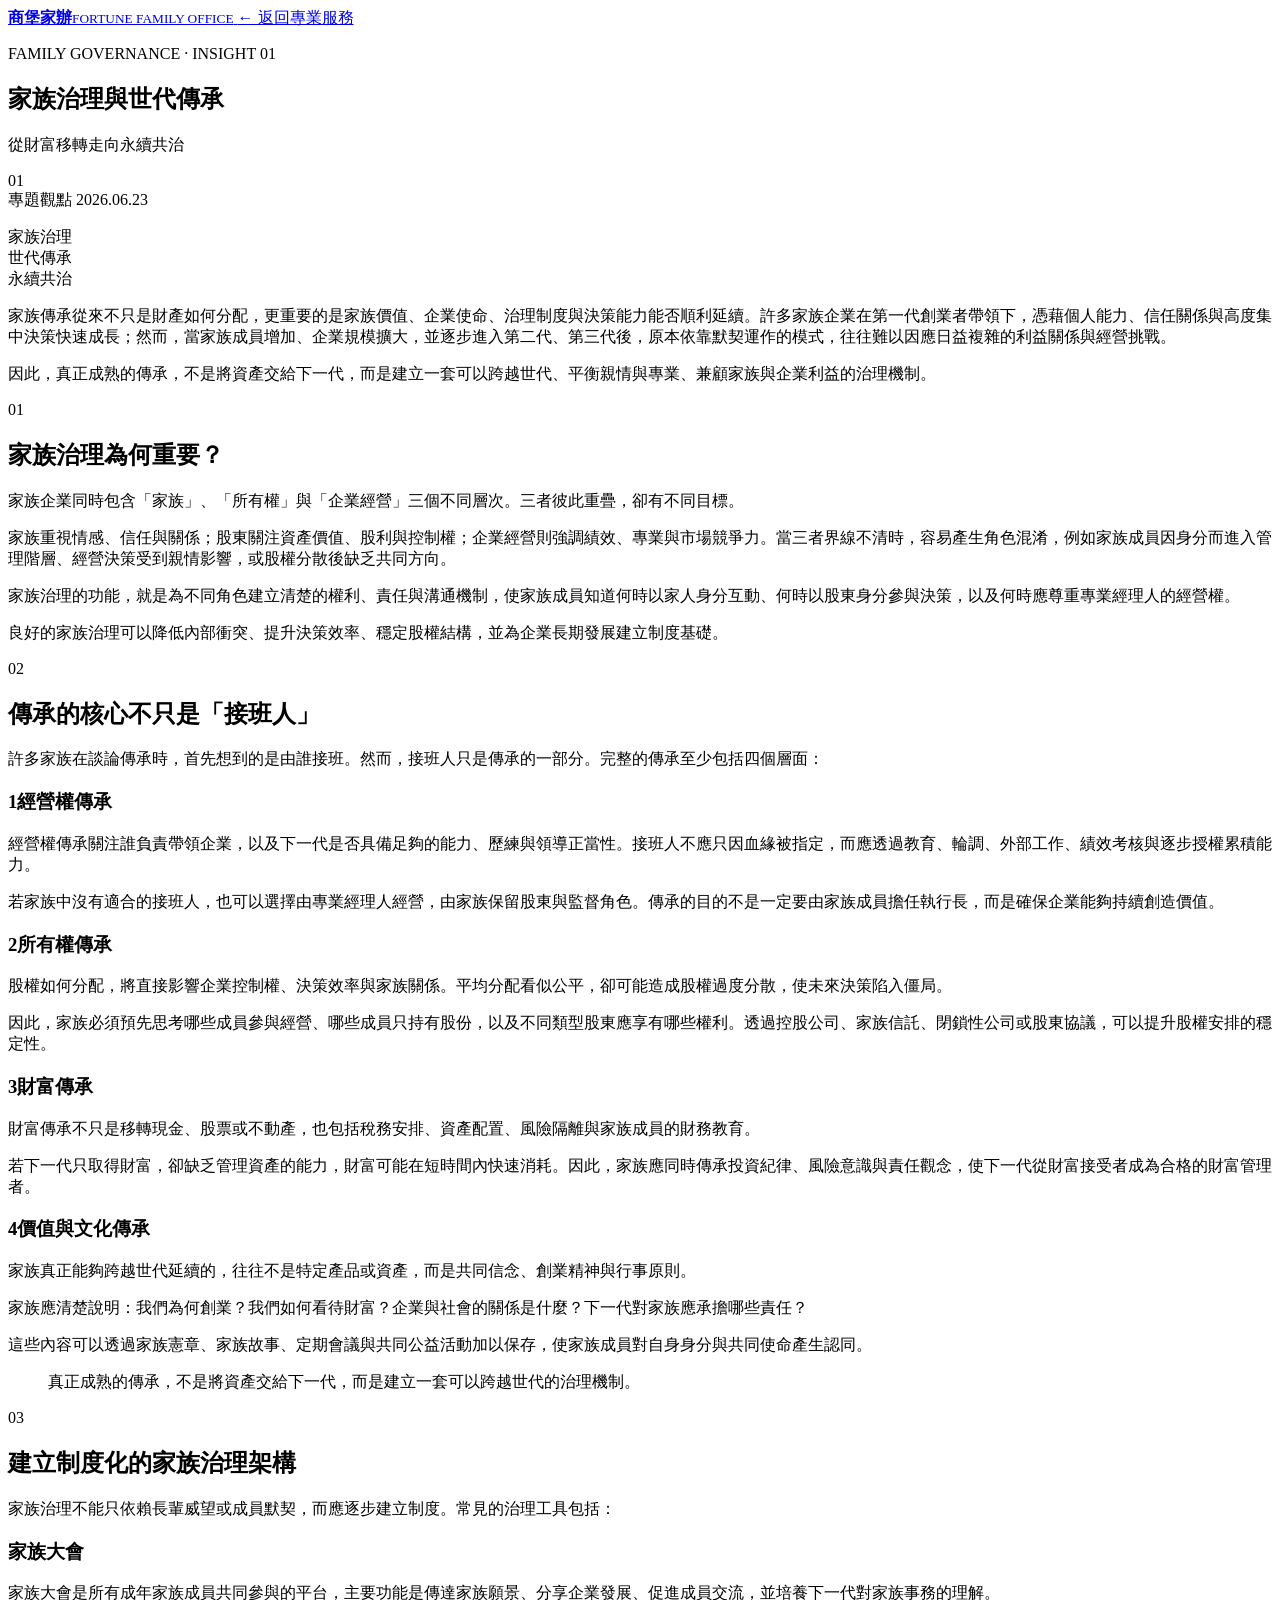
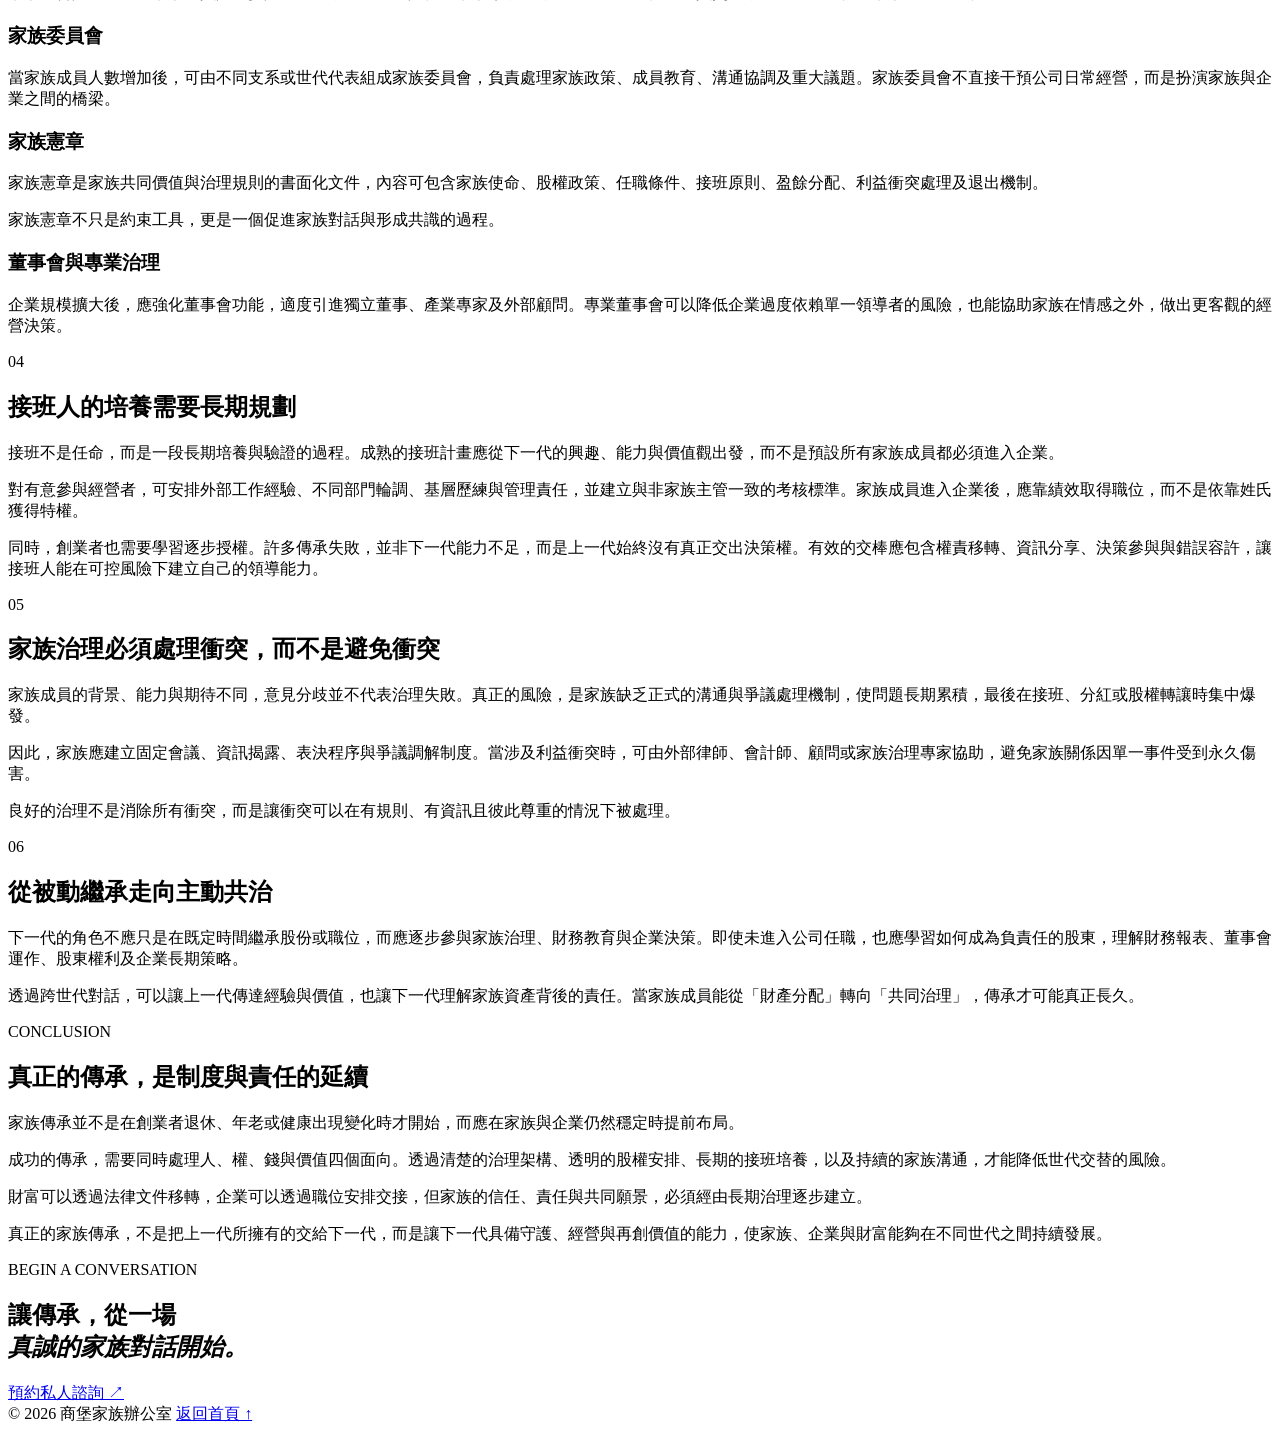
==== family-governance.html @ b56f7e8a "Refresh article styles" ====
<!DOCTYPE html>
<html lang="zh-Hant">
<head>
  <meta charset="UTF-8">
  <meta name="viewport" content="width=device-width, initial-scale=1.0">
  <meta name="description" content="家族治理與世代傳承：從財富移轉走向永續共治。">
  <title>家族治理與世代傳承｜商堡家辦</title>
  <link rel="preconnect" href="https://fonts.googleapis.com">
  <link rel="preconnect" href="https://fonts.gstatic.com" crossorigin>
  <link href="https://fonts.googleapis.com/css2?family=Noto+Sans+TC:wght@300;400;500;600;700&family=Noto+Serif+TC:wght@500;600;700&display=swap" rel="stylesheet">
  <link rel="stylesheet" href="styles.css?v=20260623-2">
</head>
<body class="article-page">
  <header class="article-header">
    <a class="brand" href="index.html" aria-label="返回商堡家辦首頁">
      <span class="brand-mark" aria-hidden="true"><i></i><i></i><i></i></span>
      <span><strong>商堡家辦</strong><small>FORTUNE FAMILY OFFICE</small></span>
    </a>
    <a class="article-back" href="index.html#services">← 返回專業服務</a>
  </header>

  <main>
    <section class="article-hero">
      <div class="article-hero-image" aria-hidden="true"></div>
      <div class="article-hero-shade"></div>
      <div class="article-hero-content">
        <p class="eyebrow light">FAMILY GOVERNANCE · INSIGHT 01</p>
        <h1>家族治理與世代傳承</h1>
        <p class="article-subtitle">從財富移轉走向永續共治</p>
      </div>
      <span class="article-index">01</span>
    </section>

    <article class="longform">
      <aside class="article-aside">
        <span>專題觀點</span>
        <time datetime="2026-06-23">2026.06.23</time>
        <div class="aside-line"></div>
        <p>家族治理<br>世代傳承<br>永續共治</p>
      </aside>

      <div class="article-body">
        <p class="article-lead">家族傳承從來不只是財產如何分配，更重要的是家族價值、企業使命、治理制度與決策能力能否順利延續。許多家族企業在第一代創業者帶領下，憑藉個人能力、信任關係與高度集中決策快速成長；然而，當家族成員增加、企業規模擴大，並逐步進入第二代、第三代後，原本依靠默契運作的模式，往往難以因應日益複雜的利益關係與經營挑戰。</p>
        <p>因此，真正成熟的傳承，不是將資產交給下一代，而是建立一套可以跨越世代、平衡親情與專業、兼顧家族與企業利益的治理機制。</p>

        <section>
          <span class="chapter">01</span>
          <h2>家族治理為何重要？</h2>
          <p>家族企業同時包含「家族」、「所有權」與「企業經營」三個不同層次。三者彼此重疊，卻有不同目標。</p>
          <p>家族重視情感、信任與關係；股東關注資產價值、股利與控制權；企業經營則強調績效、專業與市場競爭力。當三者界線不清時，容易產生角色混淆，例如家族成員因身分而進入管理階層、經營決策受到親情影響，或股權分散後缺乏共同方向。</p>
          <p>家族治理的功能，就是為不同角色建立清楚的權利、責任與溝通機制，使家族成員知道何時以家人身分互動、何時以股東身分參與決策，以及何時應尊重專業經理人的經營權。</p>
          <p>良好的家族治理可以降低內部衝突、提升決策效率、穩定股權結構，並為企業長期發展建立制度基礎。</p>
        </section>

        <section>
          <span class="chapter">02</span>
          <h2>傳承的核心不只是「接班人」</h2>
          <p>許多家族在談論傳承時，首先想到的是由誰接班。然而，接班人只是傳承的一部分。完整的傳承至少包括四個層面：</p>
          <h3><span>1</span>經營權傳承</h3>
          <p>經營權傳承關注誰負責帶領企業，以及下一代是否具備足夠的能力、歷練與領導正當性。接班人不應只因血緣被指定，而應透過教育、輪調、外部工作、績效考核與逐步授權累積能力。</p>
          <p>若家族中沒有適合的接班人，也可以選擇由專業經理人經營，由家族保留股東與監督角色。傳承的目的不是一定要由家族成員擔任執行長，而是確保企業能夠持續創造價值。</p>
          <h3><span>2</span>所有權傳承</h3>
          <p>股權如何分配，將直接影響企業控制權、決策效率與家族關係。平均分配看似公平，卻可能造成股權過度分散，使未來決策陷入僵局。</p>
          <p>因此，家族必須預先思考哪些成員參與經營、哪些成員只持有股份，以及不同類型股東應享有哪些權利。透過控股公司、家族信託、閉鎖性公司或股東協議，可以提升股權安排的穩定性。</p>
          <h3><span>3</span>財富傳承</h3>
          <p>財富傳承不只是移轉現金、股票或不動產，也包括稅務安排、資產配置、風險隔離與家族成員的財務教育。</p>
          <p>若下一代只取得財富，卻缺乏管理資產的能力，財富可能在短時間內快速消耗。因此，家族應同時傳承投資紀律、風險意識與責任觀念，使下一代從財富接受者成為合格的財富管理者。</p>
          <h3><span>4</span>價值與文化傳承</h3>
          <p>家族真正能夠跨越世代延續的，往往不是特定產品或資產，而是共同信念、創業精神與行事原則。</p>
          <p>家族應清楚說明：我們為何創業？我們如何看待財富？企業與社會的關係是什麼？下一代對家族應承擔哪些責任？</p>
          <p>這些內容可以透過家族憲章、家族故事、定期會議與共同公益活動加以保存，使家族成員對自身身分與共同使命產生認同。</p>
        </section>

        <blockquote>真正成熟的傳承，不是將資產交給下一代，而是建立一套可以跨越世代的治理機制。</blockquote>

        <section>
          <span class="chapter">03</span>
          <h2>建立制度化的家族治理架構</h2>
          <p>家族治理不能只依賴長輩威望或成員默契，而應逐步建立制度。常見的治理工具包括：</p>
          <h3>家族大會</h3>
          <p>家族大會是所有成年家族成員共同參與的平台，主要功能是傳達家族願景、分享企業發展、促進成員交流，並培養下一代對家族事務的理解。</p>
          <h3>家族委員會</h3>
          <p>當家族成員人數增加後，可由不同支系或世代代表組成家族委員會，負責處理家族政策、成員教育、溝通協調及重大議題。家族委員會不直接干預公司日常經營，而是扮演家族與企業之間的橋梁。</p>
          <h3>家族憲章</h3>
          <p>家族憲章是家族共同價值與治理規則的書面化文件，內容可包含家族使命、股權政策、任職條件、接班原則、盈餘分配、利益衝突處理及退出機制。</p>
          <p>家族憲章不只是約束工具，更是一個促進家族對話與形成共識的過程。</p>
          <h3>董事會與專業治理</h3>
          <p>企業規模擴大後，應強化董事會功能，適度引進獨立董事、產業專家及外部顧問。專業董事會可以降低企業過度依賴單一領導者的風險，也能協助家族在情感之外，做出更客觀的經營決策。</p>
        </section>

        <section>
          <span class="chapter">04</span>
          <h2>接班人的培養需要長期規劃</h2>
          <p>接班不是任命，而是一段長期培養與驗證的過程。成熟的接班計畫應從下一代的興趣、能力與價值觀出發，而不是預設所有家族成員都必須進入企業。</p>
          <p>對有意參與經營者，可安排外部工作經驗、不同部門輪調、基層歷練與管理責任，並建立與非家族主管一致的考核標準。家族成員進入企業後，應靠績效取得職位，而不是依靠姓氏獲得特權。</p>
          <p>同時，創業者也需要學習逐步授權。許多傳承失敗，並非下一代能力不足，而是上一代始終沒有真正交出決策權。有效的交棒應包含權責移轉、資訊分享、決策參與與錯誤容許，讓接班人能在可控風險下建立自己的領導能力。</p>
        </section>

        <section>
          <span class="chapter">05</span>
          <h2>家族治理必須處理衝突，而不是避免衝突</h2>
          <p>家族成員的背景、能力與期待不同，意見分歧並不代表治理失敗。真正的風險，是家族缺乏正式的溝通與爭議處理機制，使問題長期累積，最後在接班、分紅或股權轉讓時集中爆發。</p>
          <p>因此，家族應建立固定會議、資訊揭露、表決程序與爭議調解制度。當涉及利益衝突時，可由外部律師、會計師、顧問或家族治理專家協助，避免家族關係因單一事件受到永久傷害。</p>
          <p>良好的治理不是消除所有衝突，而是讓衝突可以在有規則、有資訊且彼此尊重的情況下被處理。</p>
        </section>

        <section>
          <span class="chapter">06</span>
          <h2>從被動繼承走向主動共治</h2>
          <p>下一代的角色不應只是在既定時間繼承股份或職位，而應逐步參與家族治理、財務教育與企業決策。即使未進入公司任職，也應學習如何成為負責任的股東，理解財務報表、董事會運作、股東權利及企業長期策略。</p>
          <p>透過跨世代對話，可以讓上一代傳達經驗與價值，也讓下一代理解家族資產背後的責任。當家族成員能從「財產分配」轉向「共同治理」，傳承才可能真正長久。</p>
        </section>

        <section class="conclusion">
          <p class="eyebrow">CONCLUSION</p>
          <h2>真正的傳承，是制度與責任的延續</h2>
          <p>家族傳承並不是在創業者退休、年老或健康出現變化時才開始，而應在家族與企業仍然穩定時提前布局。</p>
          <p>成功的傳承，需要同時處理人、權、錢與價值四個面向。透過清楚的治理架構、透明的股權安排、長期的接班培養，以及持續的家族溝通，才能降低世代交替的風險。</p>
          <p>財富可以透過法律文件移轉，企業可以透過職位安排交接，但家族的信任、責任與共同願景，必須經由長期治理逐步建立。</p>
          <p>真正的家族傳承，不是把上一代所擁有的交給下一代，而是讓下一代具備守護、經營與再創價值的能力，使家族、企業與財富能夠在不同世代之間持續發展。</p>
        </section>
      </div>
    </article>

    <section class="article-cta">
      <p class="eyebrow light">BEGIN A CONVERSATION</p>
      <h2>讓傳承，從一場<br><em>真誠的家族對話開始。</em></h2>
      <a class="btn btn-gold" href="https://mail.google.com/mail/?view=cm&amp;fs=1&amp;to=Test%40gmail.com" target="_blank" rel="noopener noreferrer">預約私人諮詢 <span>↗</span></a>
    </section>
  </main>

  <footer class="article-footer">
    <span>© 2026 商堡家族辦公室</span>
    <a href="index.html">返回首頁 ↑</a>
  </footer>
</body>
</html>
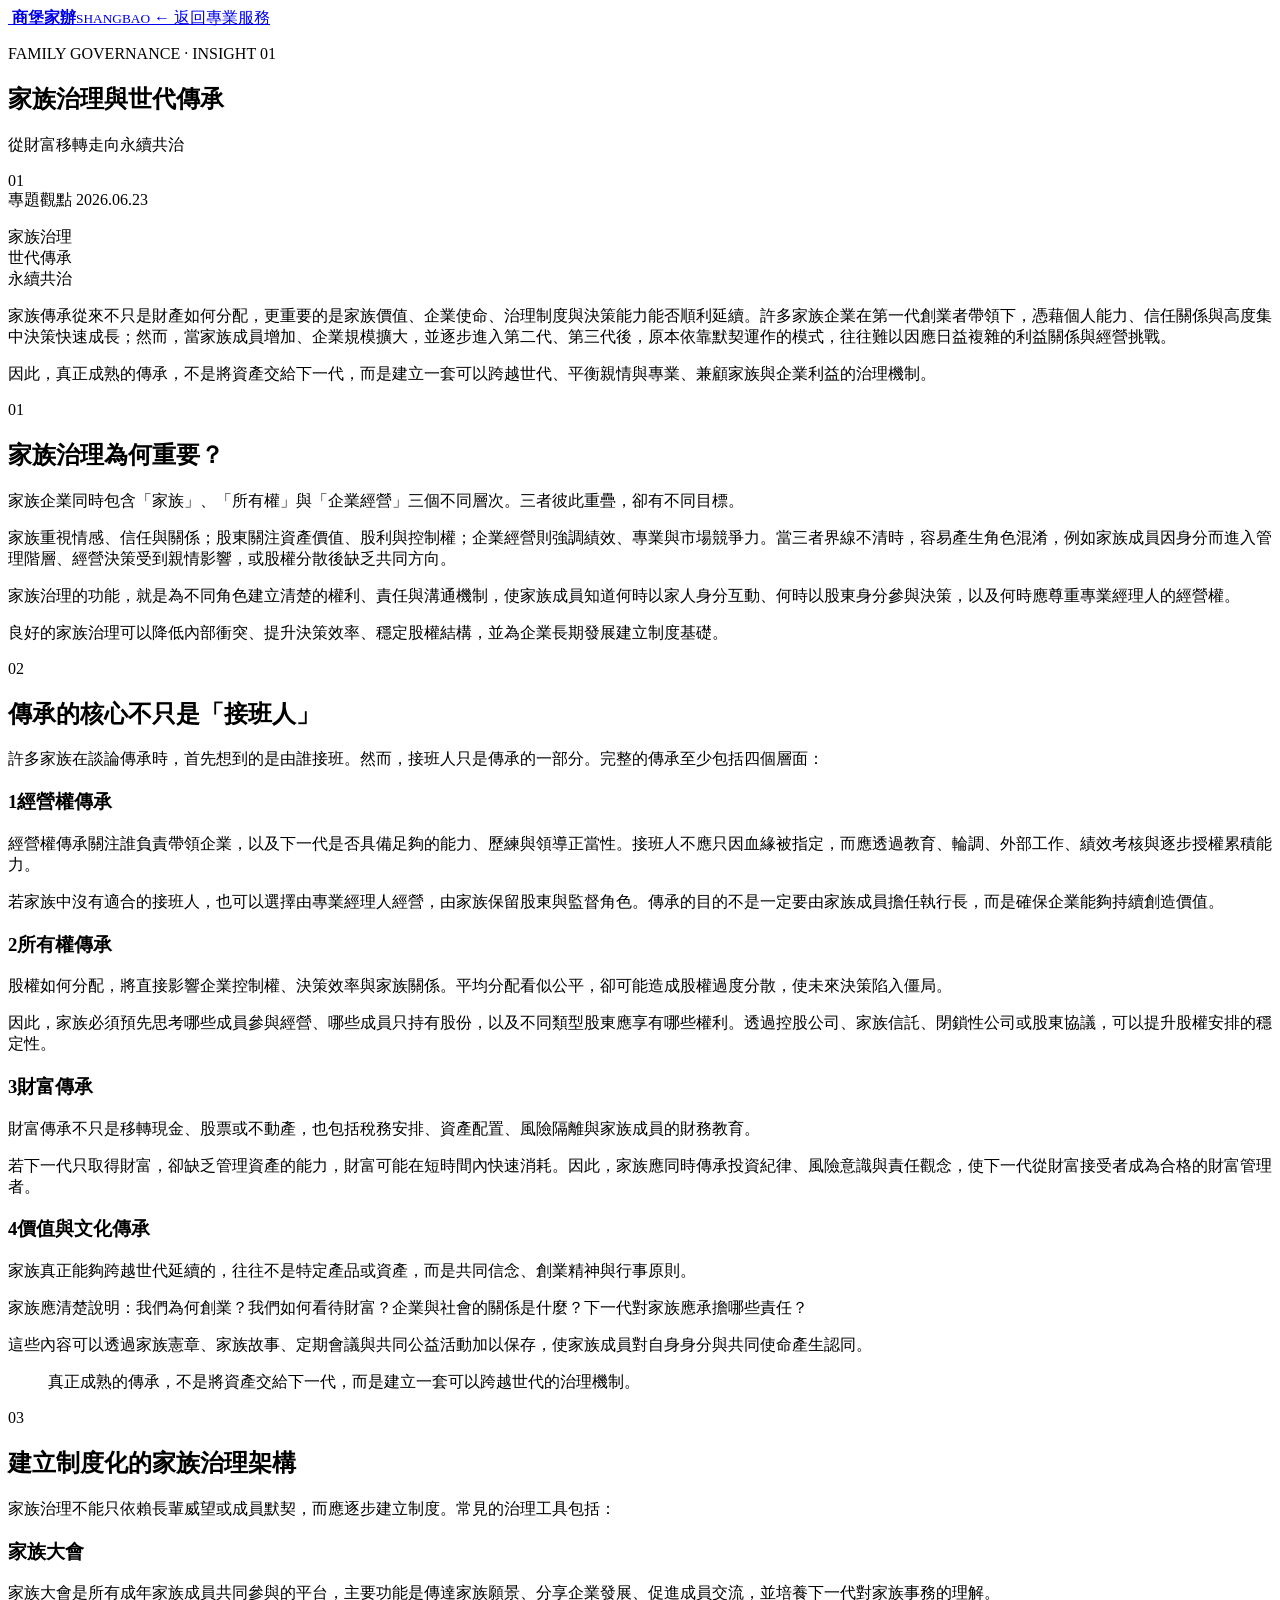
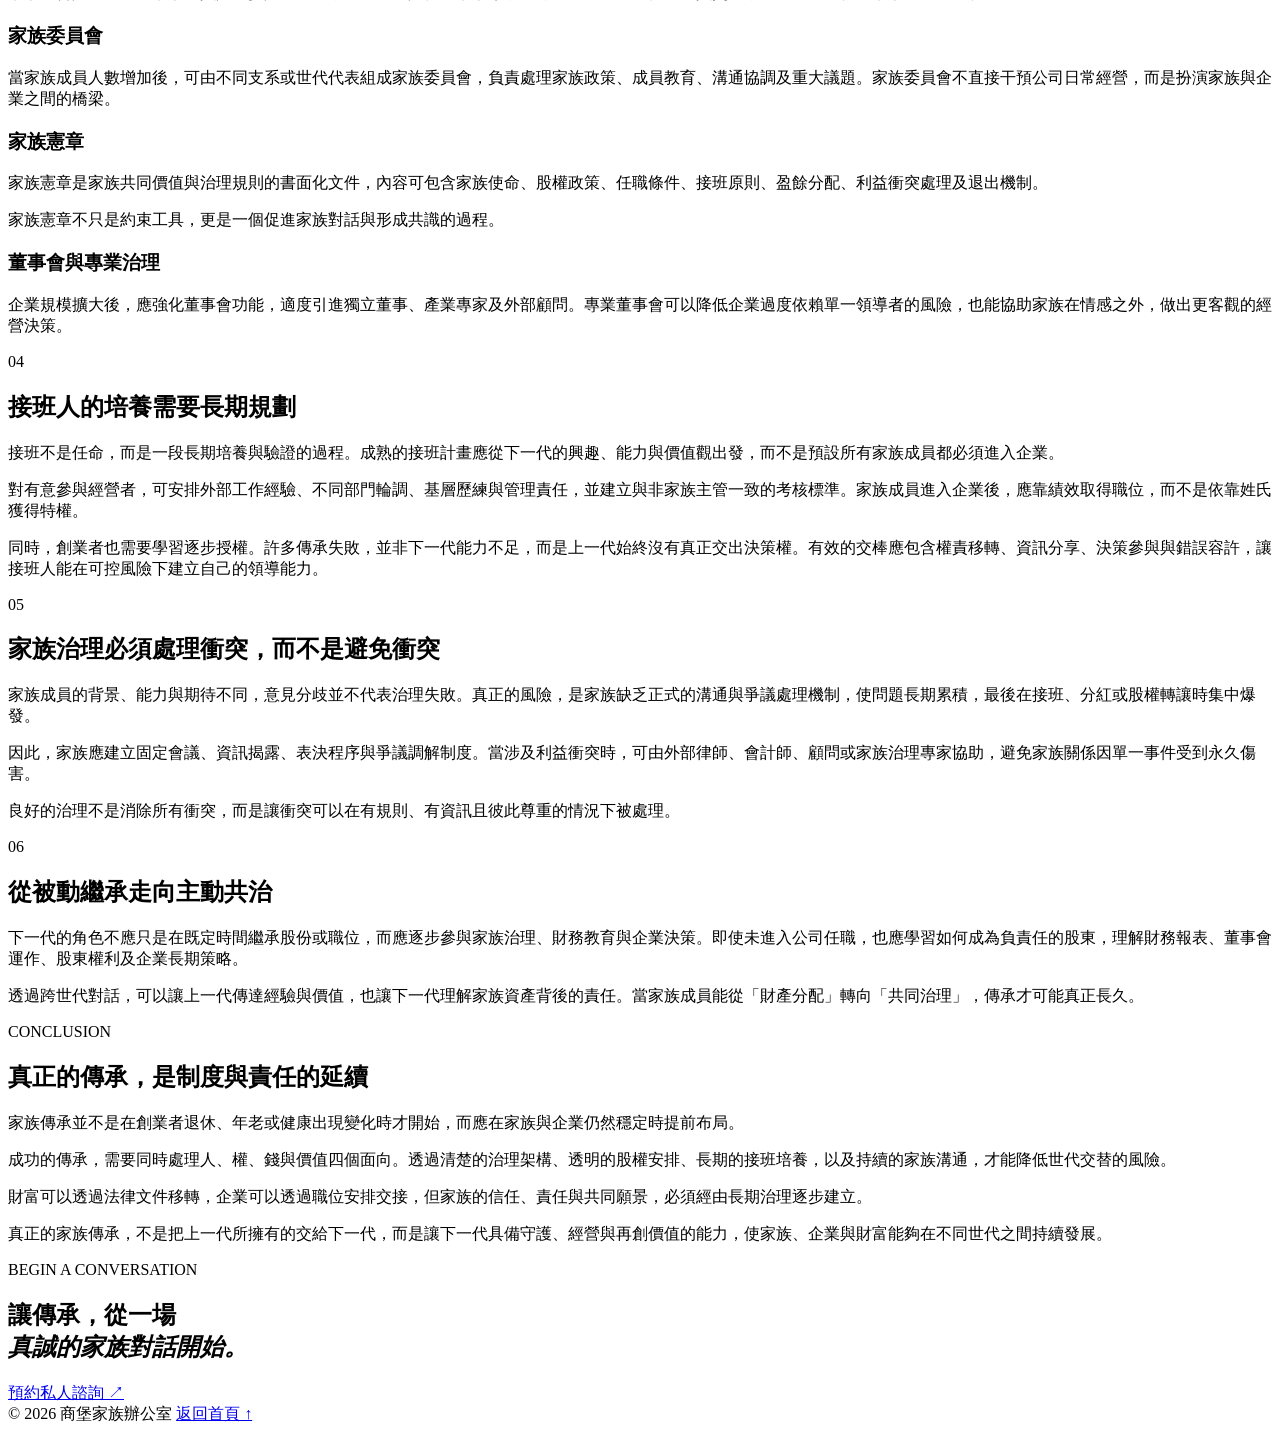
==== commit 92049393: "Refresh stylesheet version" ====
--- a/family-governance.html
+++ b/family-governance.html
@@ -8,13 +8,13 @@
   <link rel="preconnect" href="https://fonts.googleapis.com">
   <link rel="preconnect" href="https://fonts.gstatic.com" crossorigin>
   <link href="https://fonts.googleapis.com/css2?family=Noto+Sans+TC:wght@300;400;500;600;700&family=Noto+Serif+TC:wght@500;600;700&display=swap" rel="stylesheet">
-  <link rel="stylesheet" href="styles.css?v=20260623-2">
+  <link rel="stylesheet" href="styles.css?v=20260625-2">
 </head>
 <body class="article-page">
   <header class="article-header">
     <a class="brand" href="index.html" aria-label="返回商堡家辦首頁">
-      <span class="brand-mark" aria-hidden="true"><i></i><i></i><i></i></span>
-      <span><strong>商堡家辦</strong><small>FORTUNE FAMILY OFFICE</small></span>
+      <span class="brand-mark" aria-hidden="true"><img class="brand-logo" src="商堡_LOGO-06.jpg" alt=""></span>
+      <span><strong>商堡家辦</strong><small>SHANGBAO</small></span>
     </a>
     <a class="article-back" href="index.html#services">← 返回專業服務</a>
   </header>
